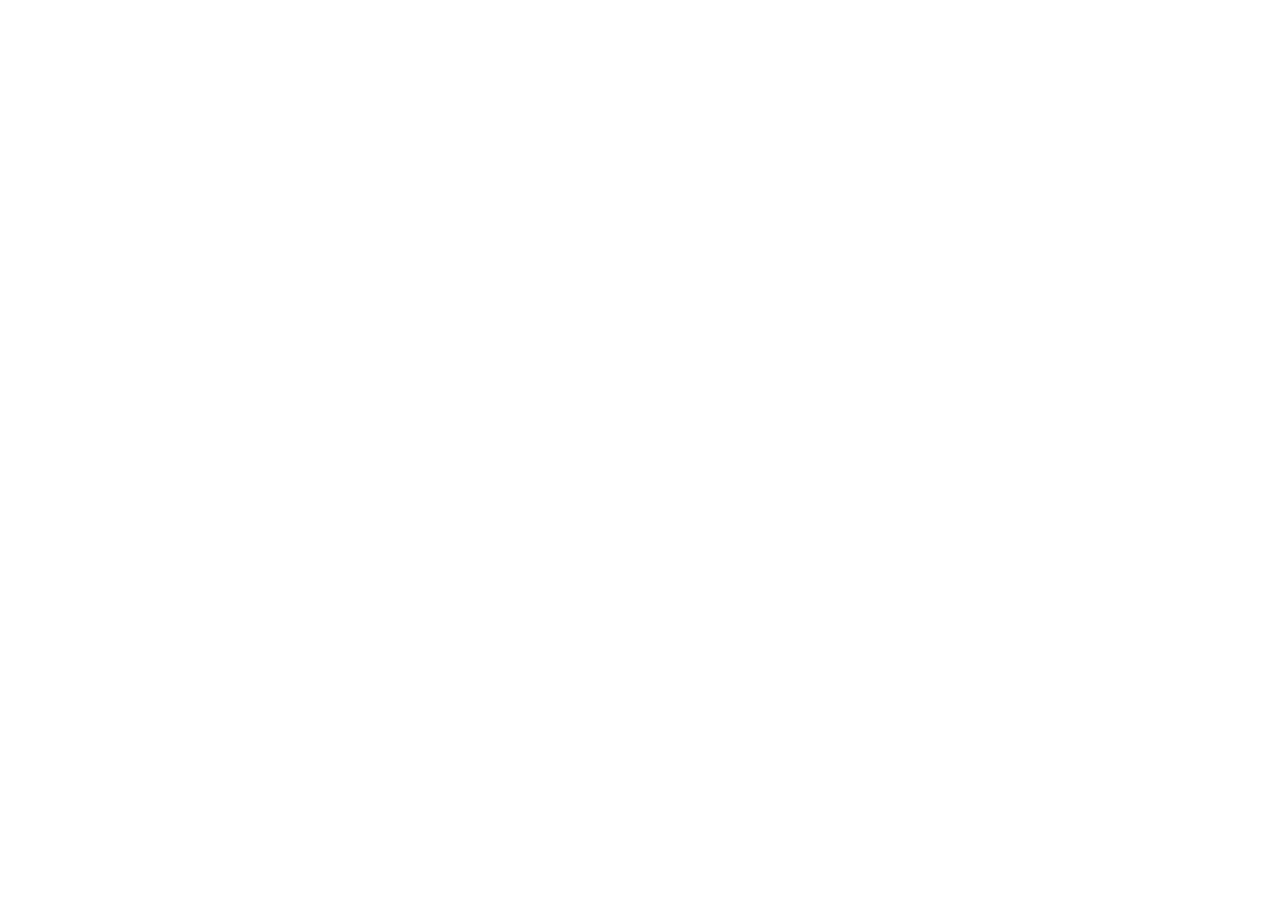
==== ejercicio.html @ a3603819 "Armado de la estructura de archivos" ====
<!doctype html>
<html lang="es">
  <head>
    <meta charset="UTF-8" />
    <meta name="viewport" content="width=device-width, initial-scale=1.0" />
    <link rel="preconnect" href="https://fonts.googleapis.com" />
    <link rel="preconnect" href="https://fonts.gstatic.com" crossorigin />
    <link
      href="https://fonts.googleapis.com/css2?family=Abel&family=Lato:ital,wght@0,100;0,300;0,400;0,700;0,900;1,100;1,300;1,400;1,700;1,900&family=Montserrat:ital,wght@0,100..900;1,100..900&family=Press+Start+2P&family=Science+Gothic:wght@100..900&display=swap"
      rel="stylesheet"
    />
    <title>Ejercicio - Laurie Anderson</title>
    <link rel="stylesheet" href="css/styles.css" />
  </head>
  <body>
    <!--Se debe contemplar dar al usuario las indicaciones para poder interactuar-->
  </body>
</html>
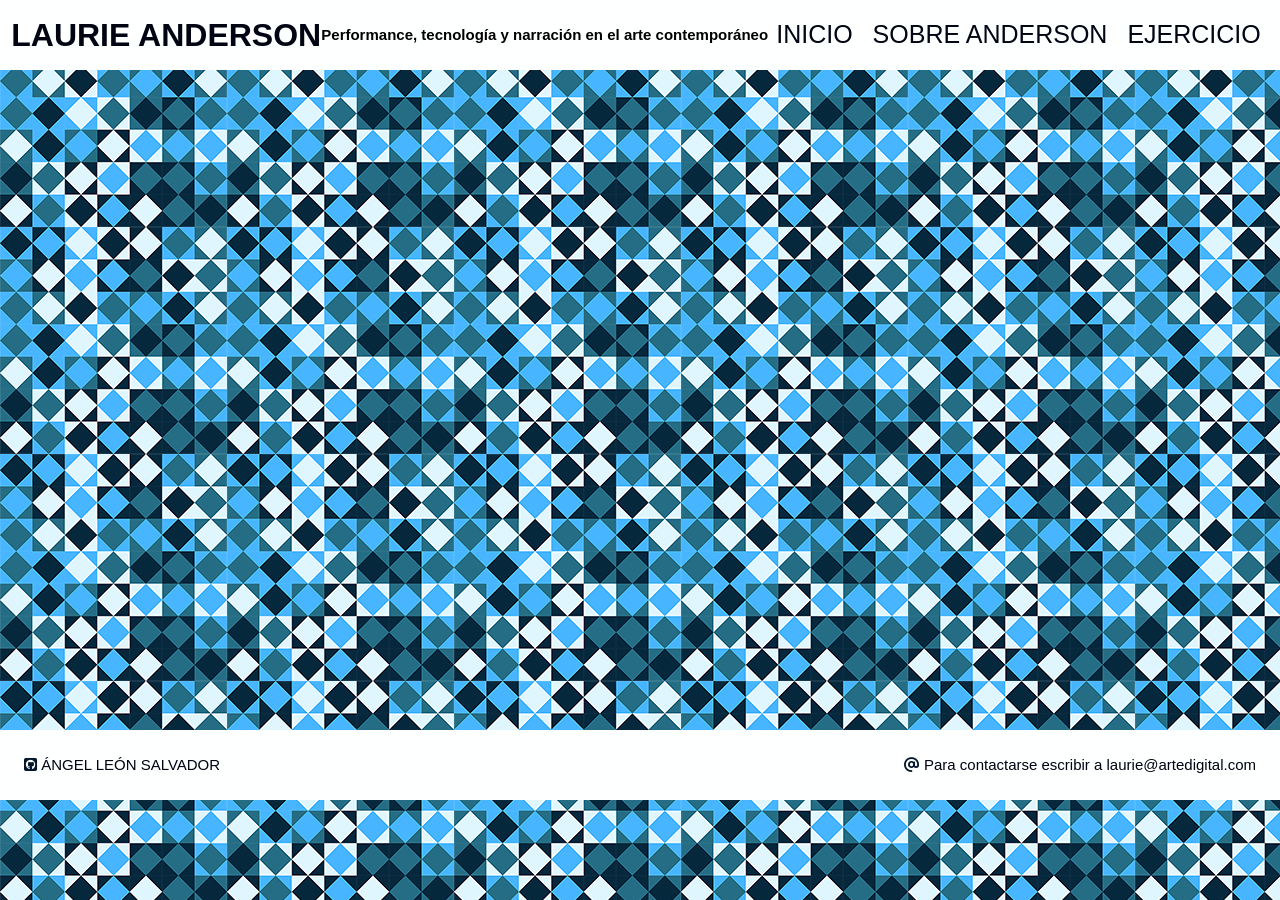
==== commit 98301038: "Index Completación de la página index" ====
--- a/ejercicio.html
+++ b/ejercicio.html
@@ -9,10 +9,50 @@
       href="https://fonts.googleapis.com/css2?family=Abel&family=Lato:ital,wght@0,100;0,300;0,400;0,700;0,900;1,100;1,300;1,400;1,700;1,900&family=Montserrat:ital,wght@0,100..900;1,100..900&family=Press+Start+2P&family=Science+Gothic:wght@100..900&display=swap"
       rel="stylesheet"
     />
-    <title>Ejercicio - Laurie Anderson</title>
+    <link
+      rel="stylesheet"
+      href="https://cdnjs.cloudflare.com/ajax/libs/font-awesome/6.7.2/css/all.min.css"
+    />
+    <title>Inicio - Laurie Anderson</title>
     <link rel="stylesheet" href="css/styles.css" />
   </head>
   <body>
+    <div class="contenedor">
+      <!--========================== HEADER ==========================-->
+      <header>
+        <h1><a href="index.html">LAURIE ANDERSON</a></h1>
+        <h2 class="sub-head">
+          Performance, tecnología y narración en el arte contemporáneo
+        </h2>
+        <nav>
+          <ul>
+            <li><a href="index.html">INICIO</a></li>
+            <li><a href="sobre.html">SOBRE ANDERSON</a></li>
+            <li><a href="ejercicio.html">EJERCICIO</a></li>
+          </ul>
+        </nav>
+      </header>
+      <!--========================== MAIN ==========================-->
+
+      <main></main>
+
+      <!--========================== FOOTER ==========================-->
+
+      <footer>
+        <a href="https://github.com/AngelLeonSalvador">
+          <i class="fa-brands fa-square-github"></i>
+          ÁNGEL LEÓN SALVADOR
+        </a>
+        <div class="laurie-mail">
+          <p>
+            <i class="fa-solid fa-at"></i>
+            Para contactarse escribir a
+            <a href="mailto:laurie@artedigital.com">laurie@artedigital.com</a>
+          </p>
+        </div>
+      </footer>
+    </div>
+
     <!--Se debe contemplar dar al usuario las indicaciones para poder interactuar-->
   </body>
 </html>
--- a/css/styles.css
+++ b/css/styles.css
@@ -0,0 +1,274 @@
+/* ==========================
+    UNIVERSAL // BODY // .CONTENEDOR
+========================== */
+* {
+  margin: 0;
+  padding: 0;
+  box-sizing: border-box;
+}
+
+body {
+  display: flex;
+  justify-content: center;
+  background-image: url(../img/fondo.png);
+  min-height: 50rem;
+}
+
+.contenedor {
+  display: flex;
+  flex-direction: column;
+  flex: 1;
+  max-width: 1500px;
+}
+
+/* ========================== HEADER ========================== */
+
+header {
+  display: flex;
+  justify-content: space-around;
+  align-items: center;
+  padding: 0.7rem;
+  background-color: #feffff;
+  line-height: 1.5;
+}
+
+h1 {
+  font-family: "Abel", sans-serif;
+  font-weight: 900;
+}
+
+h1 a:link {
+  text-decoration: none;
+  color: #010412;
+}
+h1 a:visited {
+  color: #010412;
+}
+h1 a:hover {
+  color: #010412;
+}
+h1 a:active {
+  color: #010412;
+}
+
+.sub-head {
+  margin: 0;
+  text-decoration: none;
+  font-size: 15px;
+}
+
+/* ========================== NAV ========================== */
+
+nav ul {
+  margin: 0;
+  padding: 0;
+  list-style: none;
+}
+
+nav ul li {
+  display: inline-flex;
+  font-family: "Trebuchet MS", sans-serif;
+  font-size: 25px;
+  padding: 0 0.5rem;
+}
+
+nav a:link {
+  text-decoration: none;
+  color: #010412;
+  transition: 400ms color;
+}
+nav a:visited {
+  color: #1b3d51;
+}
+nav a:hover {
+  color: #3e8fad;
+}
+nav a:active {
+  color: #02172b;
+}
+
+/* ========================== MAIN ========================== */
+
+main {
+  flex: 1;
+}
+
+main section {
+  display: flex;
+  flex-direction: column;
+  margin: 1rem;
+  padding: 2rem;
+  font-family: "Trebuchet MS", sans-serif;
+  background-color: #feffff;
+  color: #010412;
+  line-height: 1.5;
+  text-align: justify;
+}
+
+h2 {
+  font-family: "Abel", sans-serif;
+  margin-bottom: 1rem;
+  text-align: center;
+  font-size: 1.4rem;
+  text-indent: 0; /* Necesario para los títulos en index */
+}
+
+hr {
+  margin: 1rem;
+  border: 1px solid #010412;
+}
+
+/* ========================== FOOTER ========================== */
+
+footer {
+  display: flex;
+  align-self: flex-end;
+  justify-content: space-between;
+  padding: 1.5rem;
+  font-family: "Trebuchet MS", sans-serif;
+  font-size: 15px;
+  background-color: #feffff;
+  color: #010412;
+  line-height: 1.5;
+  width: 100%;
+}
+
+footer a:link {
+  text-decoration: none;
+  color: #010412;
+}
+
+footer a:hover {
+  color: #1b3d51;
+}
+
+footer a:visited {
+  color: #3e8fad;
+}
+
+footer a:active {
+  color: #02172b;
+}
+
+footer i {
+  color: #02172b;
+}
+
+/* ========================== INDEX ========================== */
+
+.anderson-index {
+  display: inline-flex;
+  justify-content: space-evenly;
+}
+
+.anderson-index article {
+  margin: 1rem;
+  text-indent: 1rem;
+  width: 35%;
+}
+
+blockquote {
+  align-self: center;
+  background-color: #010412;
+  color: #feffff;
+  border-radius: 10px;
+  width: fit-content;
+  padding: 1rem;
+  font-size: 30px;
+  font-weight: 500;
+  margin: 1rem 0;
+}
+
+#lista-index ul {
+  text-align: center;
+  list-style: none;
+}
+
+#boton-galeria {
+  width: fit-content;
+  align-self: center;
+  background-color: #010412;
+  border: 1px solid #010412;
+  color: #feffff;
+  border-radius: 10px;
+  padding: 1rem;
+  transition: 400ms color;
+  font-weight: bold;
+}
+
+#boton-galeria:hover {
+  background-color: #feffff;
+  color: #010412;
+}
+
+#galeria {
+  display: none;
+  flex-flow: row wrap;
+  justify-content: space-evenly;
+  background-color: #feffff;
+}
+
+.tarjeta {
+  margin: 0.5rem;
+  width: 350px;
+}
+
+.tarjeta img {
+  width: 100%;
+  border: 1px solid #010412;
+}
+
+.encabezado {
+  display: flex;
+  justify-content: space-between;
+  font-family: "Abel", sans-serif;
+  background-color: #010412;
+  color: #feffff;
+  margin: 0.3rem 0;
+  padding: 1rem;
+  font-weight: bold;
+}
+
+/* ========================== SOBRE ANDERSON ========================== */
+
+.anderson-sobre {
+  display: inline-flex;
+  font-family: "Trebuchet MS", sans-serif;
+  line-height: 1.5;
+}
+
+.botones-sobre {
+  border: 2px solid #feffff;
+  background-color: #feffff;
+  height: fit-content;
+  max-width: 10rem;
+  margin: 1rem 0;
+  margin-left: 1rem;
+}
+
+.botones-sobre button {
+  background-color: #010412;
+  border: 1px solid #feffff;
+  color: #feffff;
+  font-weight: bold;
+  width: 100%;
+  padding: 1rem;
+  text-align: center;
+  transition: 400ms color;
+}
+
+.botones-sobre button:hover {
+  background-color: #feffff;
+  border: 1px solid #010412;
+  color: #010412;
+}
+
+#dato-texto p {
+  align-self: center;
+  margin: 1rem;
+  padding: 1rem;
+  border: 1px solid #010412;
+  text-align: center;
+  font-family: "Trebuchet MS", sans-serif;
+  font-weight: bold;
+}
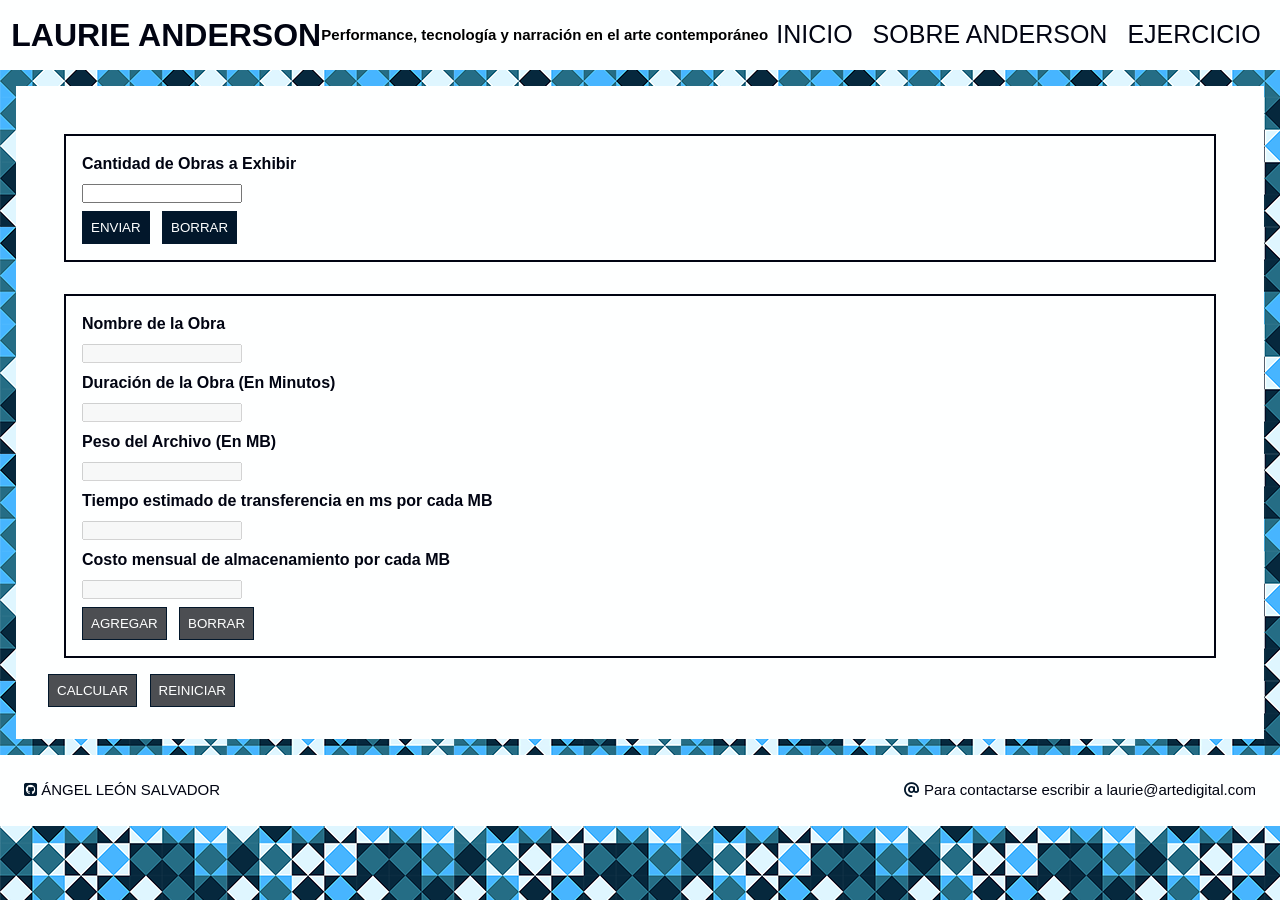
==== commit 995a6b4a: "Ejercicio Parte 1 Desarrollo del ejercicio" ====
--- a/ejercicio.html
+++ b/ejercicio.html
@@ -13,7 +13,7 @@
       rel="stylesheet"
       href="https://cdnjs.cloudflare.com/ajax/libs/font-awesome/6.7.2/css/all.min.css"
     />
-    <title>Inicio - Laurie Anderson</title>
+    <title>Ejercicio - Laurie Anderson</title>
     <link rel="stylesheet" href="css/styles.css" />
   </head>
   <body>
@@ -34,7 +34,52 @@
       </header>
       <!--========================== MAIN ==========================-->
 
-      <main></main>
+      <main>
+        <section>
+          <form action="#" method="get" id="form-cantidad">
+            <label for="cantidad">Cantidad de Obras a Exhibir</label>
+            <input type="number" name="cantidad" id="cantidad" required />
+
+            <div class="btnform">
+              <button id="btn-cantidad" type="submit">ENVIAR</button>
+              <button id="rst-cantidad" type="reset">BORRAR</button>
+            </div>
+          </form>
+
+          <form action="#" method="get" id="form-obras">
+            <label for="nombre">Nombre de la Obra</label>
+            <input type="text" name="nombre" id="nombre" required />
+
+            <label for="duracion">Duración de la Obra (En Minutos)</label>
+            <input type="number" name="duracion" id="duracion" required />
+
+            <label for="peso">Peso del Archivo (En MB)</label>
+            <input type="number" name="peso" id="peso" required />
+
+            <label for="tiempo"
+              >Tiempo estimado de transferencia en ms por cada MB</label
+            >
+            <input type="number" name="tiempo" id="tiempo" required />
+
+            <label for="costo"
+              >Costo mensual de almacenamiento por cada MB</label
+            >
+            <input type="number" name="costo" id="costo" required />
+
+            <div class="btnform">
+              <button type="submit" id="btn-agregar" disabled>AGREGAR</button>
+              <button type="reset" id="btn-reset" disabled>BORRAR</button>
+            </div>
+          </form>
+
+          <div class="btnform">
+            <button type="button" id="btn-calcular" disabled>CALCULAR</button>
+            <button type="button" id="btn-reiniciar" disabled>REINICIAR</button>
+          </div>
+
+          <div id="resultado"></div>
+        </section>
+      </main>
 
       <!--========================== FOOTER ==========================-->
 
@@ -52,7 +97,6 @@
         </div>
       </footer>
     </div>
-
-    <!--Se debe contemplar dar al usuario las indicaciones para poder interactuar-->
+    <script src="js/script-ejercicio.js"></script>
   </body>
 </html>
--- a/css/styles.css
+++ b/css/styles.css
@@ -11,7 +11,7 @@
   display: flex;
   justify-content: center;
   background-image: url(../img/fondo.png);
-  min-height: 50rem;
+  min-height: 40rem;
 }
 
 .contenedor {
@@ -232,6 +232,7 @@
 /* ========================== SOBRE ANDERSON ========================== */
 
 .anderson-sobre {
+  width: 100%;
   display: inline-flex;
   font-family: "Trebuchet MS", sans-serif;
   line-height: 1.5;
@@ -239,7 +240,6 @@
 
 .botones-sobre {
   border: 2px solid #feffff;
-  background-color: #feffff;
   height: fit-content;
   max-width: 10rem;
   margin: 1rem 0;
@@ -263,12 +263,89 @@
   color: #010412;
 }
 
+.texto-sobre {
+  flex-direction: row;
+  width: 100%;
+}
+
+.texto-sobre ul {
+  display: inline-flex;
+  flex-flow: row wrap;
+  justify-content: center;
+}
+
+.texto-sobre li {
+  width: 30%;
+  margin: 0.2rem;
+  padding: 1rem;
+  list-style: none;
+  border: 3px solid #010412;
+  background-color: #010412;
+  color: #feffff;
+  text-align: center;
+  font-size: 30px;
+}
+
+.contenido-sobre {
+  display: none;
+  flex-direction: column;
+}
+
+.contenido-sobre h2 {
+  font-size: 30px;
+}
+
+.contenido-sobre p {
+  margin-left: 1rem;
+  font-size: 20px;
+}
+
+#dato-texto {
+  display: none;
+  align-self: center;
+  justify-content: center;
+}
+
 #dato-texto p {
-  align-self: center;
+  margin-left: 1rem;
+  padding: 1rem;
+  border-radius: 5px;
+  border: 2px solid #010412;
+  text-align: center;
+  font-family: "Trebuchet MS", sans-serif;
+  font-weight: bold;
+  font-size: 30px;
+}
+
+/* ========================== EJERCICIO ========================== */
+
+form {
+  display: flex;
+  flex-direction: column;
   margin: 1rem;
   padding: 1rem;
-  border: 1px solid #010412;
-  text-align: center;
-  font-family: "Trebuchet MS", sans-serif;
-  font-weight: bold;
-}
+  border: 2px solid #010412;
+}
+
+label {
+  font-weight: bold;
+}
+
+input {
+  margin: 0.5rem 0;
+  max-width: 10rem;
+}
+
+.btnform button {
+  display: inline-flex;
+  background-color: #02172b;
+  color: #feffff;
+  border: 1px solid #02172b;
+  margin-right: 0.5rem;
+  padding: 0.5rem;
+  width: fit-content;
+}
+
+.btnform button:disabled {
+  background-color: #4c4e52;
+}
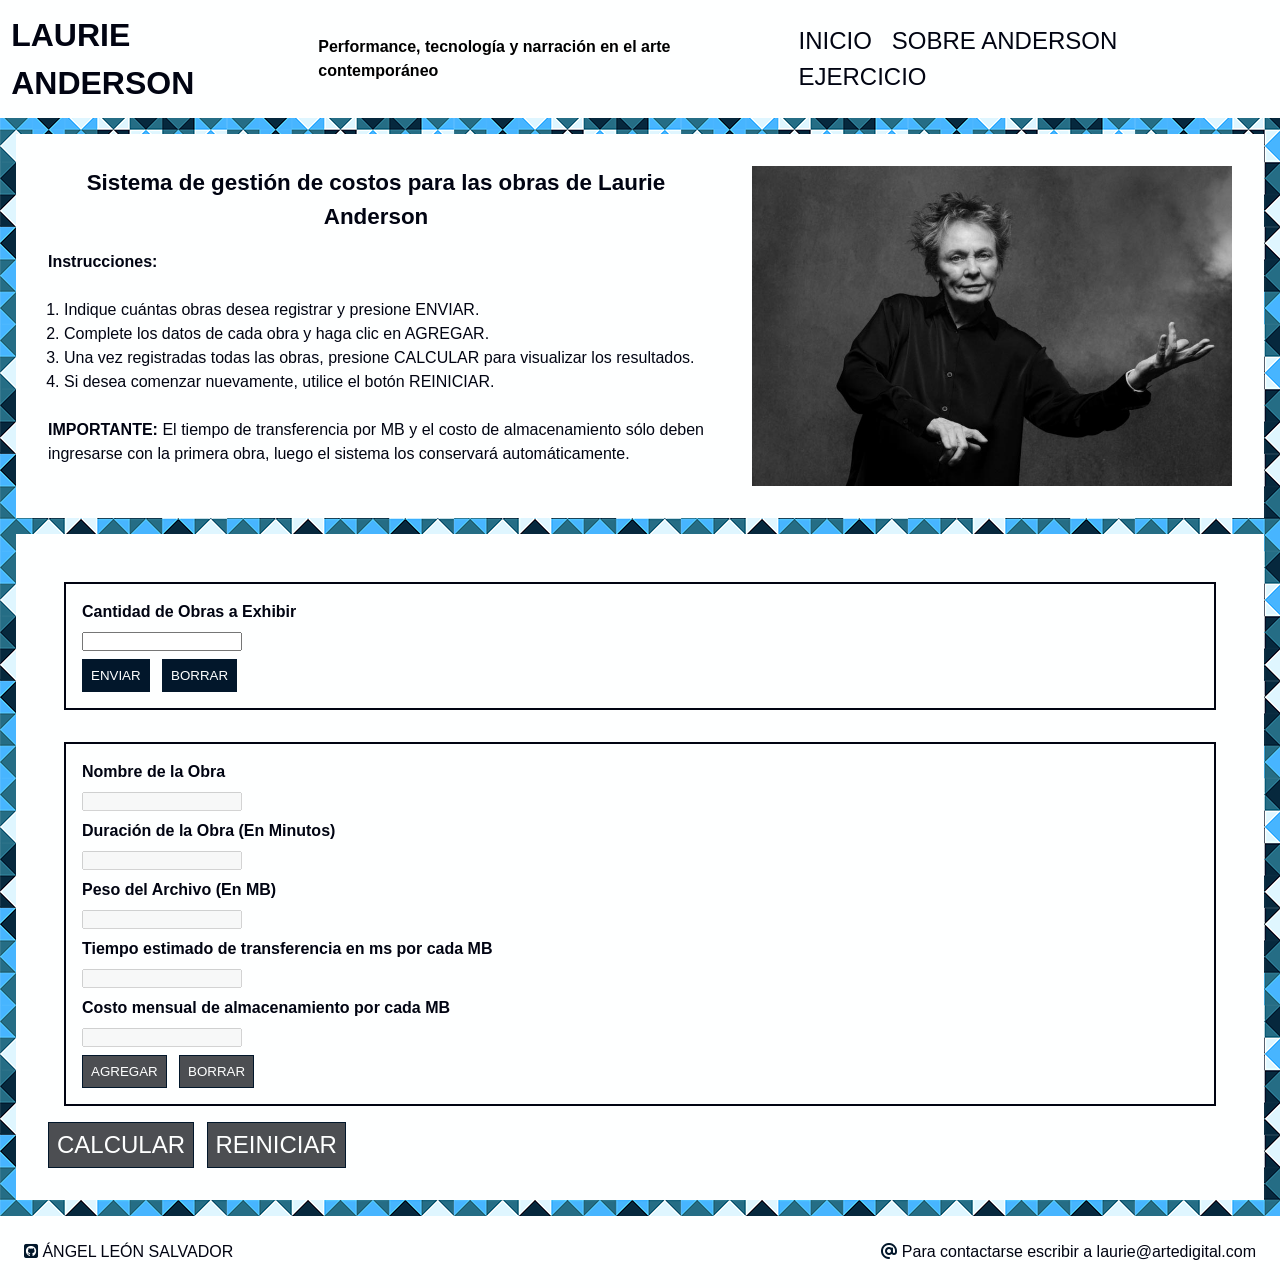
==== commit 061407ef: "Correcciones sugeridas por la IA Últimas correcciones" ====
--- a/ejercicio.html
+++ b/ejercicio.html
@@ -21,9 +21,9 @@
       <!--========================== HEADER ==========================-->
       <header>
         <h1><a href="index.html">LAURIE ANDERSON</a></h1>
-        <h2 class="sub-head">
+        <p class="sub-head">
           Performance, tecnología y narración en el arte contemporáneo
-        </h2>
+        </p>
         <nav>
           <ul>
             <li><a href="index.html">INICIO</a></li>
@@ -35,6 +35,36 @@
       <!--========================== MAIN ==========================-->
 
       <main>
+        <section>
+          <article class="instrucciones">
+            <img
+              src="img/anderson.jpg"
+              alt="Laurie Anderson"
+              id="img-instrucciones"
+            />
+            <h2>
+              Sistema de gestión de costos para las obras de Laurie Anderson
+            </h2>
+            <p><strong>Instrucciones: </strong></p>
+            <br />
+            <ol>
+              <li>Indique cuántas obras desea registrar y presione ENVIAR.</li>
+              <li>Complete los datos de cada obra y haga clic en AGREGAR.</li>
+              <li>
+                Una vez registradas todas las obras, presione CALCULAR para
+                visualizar los resultados.
+              </li>
+              <li>Si desea comenzar nuevamente, utilice el botón REINICIAR.</li>
+            </ol>
+            <p>
+              <br />
+              <strong>IMPORTANTE:</strong>
+              El tiempo de transferencia por MB y el costo de almacenamiento
+              sólo deben ingresarse con la primera obra, luego el sistema los
+              conservará automáticamente.
+            </p>
+          </article>
+        </section>
         <section>
           <form action="#" method="get" id="form-cantidad">
             <label for="cantidad">Cantidad de Obras a Exhibir</label>
--- a/css/styles.css
+++ b/css/styles.css
@@ -52,9 +52,11 @@
 }
 
 .sub-head {
+  font-family: "Abel", sans-serif;
+  font-weight: 900;
   margin: 0;
   text-decoration: none;
-  font-size: 15px;
+  font-size: 1rem;
 }
 
 /* ========================== NAV ========================== */
@@ -68,22 +70,26 @@
 nav ul li {
   display: inline-flex;
   font-family: "Trebuchet MS", sans-serif;
-  font-size: 25px;
+  font-size: 1.5rem;
   padding: 0 0.5rem;
 }
 
-nav a:link {
+nav a:link,
+footer a:link {
   text-decoration: none;
   color: #010412;
   transition: 400ms color;
 }
-nav a:visited {
+nav a:visited,
+footer a:hover {
   color: #1b3d51;
 }
-nav a:hover {
+nav a:hover,
+footer a:visited {
   color: #3e8fad;
 }
-nav a:active {
+nav a:active,
+footer a:active {
   color: #02172b;
 }
 
@@ -126,28 +132,11 @@
   justify-content: space-between;
   padding: 1.5rem;
   font-family: "Trebuchet MS", sans-serif;
-  font-size: 15px;
+  font-size: 1rem;
   background-color: #feffff;
   color: #010412;
   line-height: 1.5;
   width: 100%;
-}
-
-footer a:link {
-  text-decoration: none;
-  color: #010412;
-}
-
-footer a:hover {
-  color: #1b3d51;
-}
-
-footer a:visited {
-  color: #3e8fad;
-}
-
-footer a:active {
-  color: #02172b;
 }
 
 footer i {
@@ -174,7 +163,7 @@
   border-radius: 10px;
   width: fit-content;
   padding: 1rem;
-  font-size: 30px;
+  font-size: 2rem;
   font-weight: 500;
   margin: 1rem 0;
 }
@@ -210,7 +199,7 @@
 
 .tarjeta {
   margin: 0.5rem;
-  width: 350px;
+  width: 23rem;
 }
 
 .tarjeta img {
@@ -283,7 +272,7 @@
   background-color: #010412;
   color: #feffff;
   text-align: center;
-  font-size: 30px;
+  font-size: 2rem;
 }
 
 .contenido-sobre {
@@ -292,12 +281,12 @@
 }
 
 .contenido-sobre h2 {
-  font-size: 30px;
+  font-size: 2rem;
 }
 
 .contenido-sobre p {
   margin-left: 1rem;
-  font-size: 20px;
+  font-size: 1.5rem;
 }
 
 #dato-texto {
@@ -314,10 +303,20 @@
   text-align: center;
   font-family: "Trebuchet MS", sans-serif;
   font-weight: bold;
-  font-size: 30px;
+  font-size: 2rem;
 }
 
 /* ========================== EJERCICIO ========================== */
+
+#img-instrucciones {
+  float: right;
+  margin-left: 3rem;
+  width: 30rem;
+}
+
+.instrucciones ol {
+  margin: 0 1rem;
+}
 
 form {
   display: flex;
@@ -349,3 +348,19 @@
 .btnform button:disabled {
   background-color: #4c4e52;
 }
+
+#btn-calcular,
+#btn-reiniciar {
+  font-size: 1.5rem;
+}
+
+#resultado {
+  display: none;
+  flex-direction: column;
+  margin: 1rem;
+  padding: 1rem;
+}
+
+#resultado ul {
+  list-style: none;
+}
